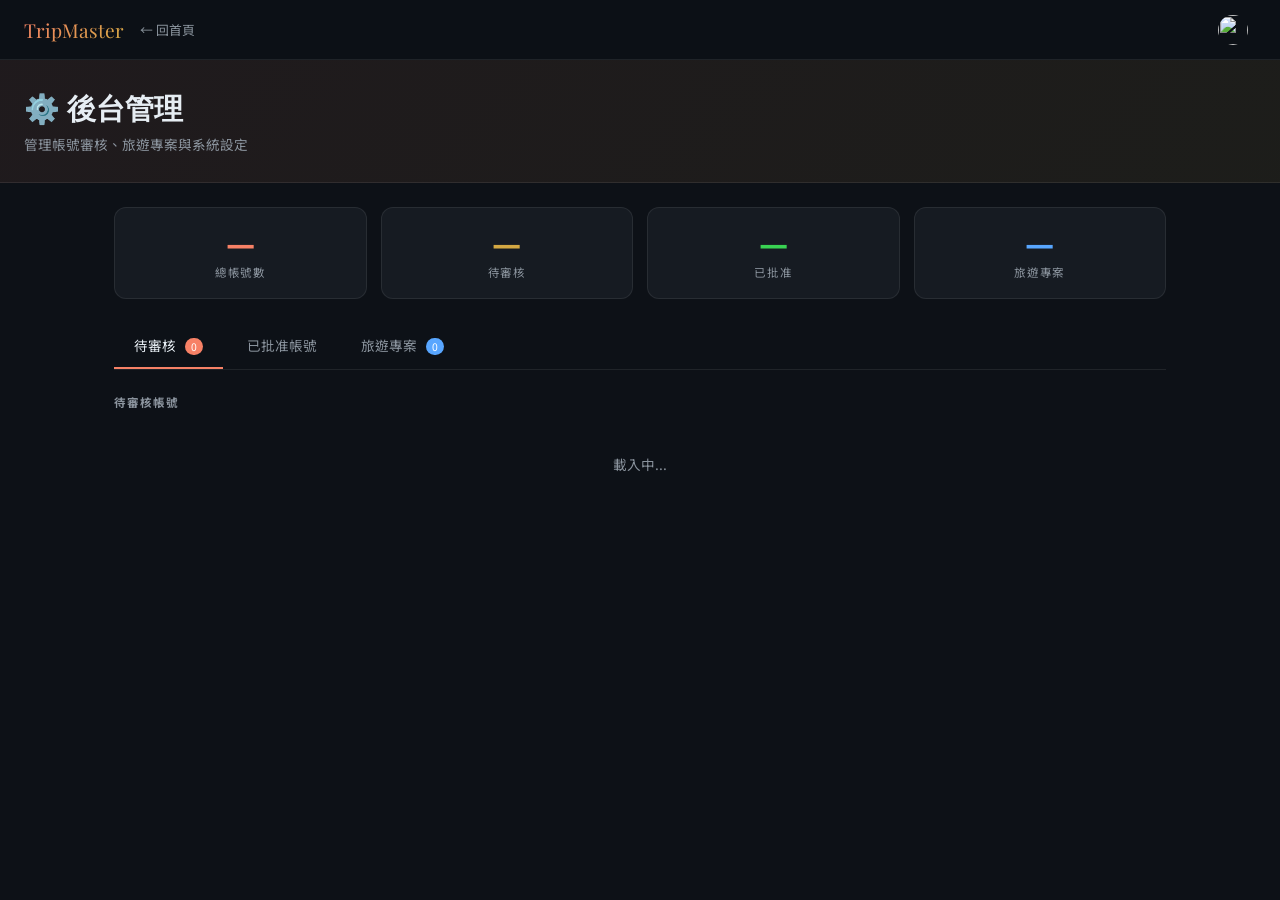
==== admin.html @ fc7f3d96 "新增" ====
<!DOCTYPE html>
<html lang="zh-TW">
<head>
<meta charset="UTF-8">
<meta name="viewport" content="width=device-width, initial-scale=1.0">
<title>後台管理｜TripMaster</title>
<link href="https://fonts.googleapis.com/css2?family=Noto+Sans+TC:wght@300;400;500;700&family=Playfair+Display:wght@700&display=swap" rel="stylesheet">

<script type="module">
import { initializeApp } from "https://www.gstatic.com/firebasejs/12.12.1/firebase-app.js";
import { getAuth, onAuthStateChanged } from "https://www.gstatic.com/firebasejs/12.12.1/firebase-auth.js";
import { getDatabase, ref, onValue, update, remove, get } from "https://www.gstatic.com/firebasejs/12.12.1/firebase-database.js";

const firebaseConfig = {
  apiKey: "AIzaSyCT9AFuUGMuikwcA2wFYAbEs1gxke5i4dA",
  authDomain: "fukuoka-kyushu-oct2026.firebaseapp.com",
  databaseURL: "https://fukuoka-kyushu-oct2026-default-rtdb.asia-southeast1.firebasedatabase.app",
  projectId: "fukuoka-kyushu-oct2026",
  storageBucket: "fukuoka-kyushu-oct2026.firebasestorage.app",
  messagingSenderId: "101376635642",
  appId: "1:101376635642:web:d28651919e1df014bb4f43"
};

const app  = initializeApp(firebaseConfig);
const auth = getAuth(app);
const db   = getDatabase(app);
const ADMIN_EMAIL = "a45436@gmail.com";

onAuthStateChanged(auth, async user => {
  if (!user) { location.href = 'index.html'; return; }
  const snap = await get(ref(db, `users/${user.uid}`));
  const userData = snap.val();
  if (!userData?.isAdmin) { location.href = 'index.html'; return; }
  document.getElementById('admin-name').textContent = userData.name;
  document.getElementById('admin-photo').src = userData.photo || '';
  initAdmin();
});

function initAdmin() {
  loadUsers();
  loadProjects();
  loadStats();
}

// ── USERS ──────────────────────────────────────
function loadUsers() {
  onValue(ref(db, 'users'), snap => {
    const data = snap.val() || {};
    renderUsers(data);
    updateStats(data);
  });
}

function renderUsers(data) {
  const pending  = document.getElementById('list-pending');
  const approved = document.getElementById('list-approved');

  const pendingUsers  = Object.entries(data).filter(([,u]) => u.status === 'pending');
  const approvedUsers = Object.entries(data).filter(([,u]) => u.status === 'approved');

  document.getElementById('badge-pending').textContent = pendingUsers.length;

  pending.innerHTML = pendingUsers.length === 0
    ? '<div class="empty-msg">目前沒有待審核帳號 ✓</div>'
    : pendingUsers.map(([uid, u]) => userCard(uid, u, 'pending')).join('');

  approved.innerHTML = approvedUsers.map(([uid, u]) => userCard(uid, u, 'approved')).join('');
}

function userCard(uid, u, status) {
  const time = u.createdAt ? new Date(u.createdAt).toLocaleDateString('zh-TW') : '';
  const isAdmin = u.isAdmin ? '<span class="badge-admin">管理員</span>' : '';
  return `
    <div class="user-card ${status === 'pending' ? 'pending' : ''}">
      <img class="u-photo" src="${u.photo||''}" onerror="this.style.display='none'" alt="">
      <div class="u-info">
        <div class="u-name">${u.name||'未知'} ${isAdmin}</div>
        <div class="u-email">${u.email||''}</div>
        <div class="u-date">申請日：${time}</div>
      </div>
      <div class="u-actions">
        ${status === 'pending' ? `
          <button class="btn-approve" onclick="approveUser('${uid}')">✓ 批准</button>
          <button class="btn-reject"  onclick="rejectUser('${uid}')">✗ 拒絕</button>
        ` : `
          ${!u.isAdmin ? `<button class="btn-revoke" onclick="revokeUser('${uid}')">撤銷</button>` : ''}
        `}
      </div>
    </div>`;
}

window.approveUser = async uid => {
  if (!confirm('確定批准此用戶？')) return;
  await update(ref(db, `users/${uid}`), { status: 'approved', approvedAt: Date.now() });
  showToast('✓ 已批准');
};
window.rejectUser = async uid => {
  if (!confirm('確定拒絕此用戶？')) return;
  await remove(ref(db, `users/${uid}`));
  showToast('已拒絕並刪除');
};
window.revokeUser = async uid => {
  if (!confirm('確定撤銷此用戶的使用權限？')) return;
  await update(ref(db, `users/${uid}`), { status: 'revoked' });
  showToast('已撤銷');
};

// ── PROJECTS ───────────────────────────────────
function loadProjects() {
  onValue(ref(db, 'projects'), snap => {
    const data = snap.val() || {};
    renderProjects(data);
  });
}

function renderProjects(data) {
  const list = document.getElementById('list-projects');
  const entries = Object.entries(data);
  document.getElementById('badge-projects').textContent = entries.length;

  list.innerHTML = entries.length === 0
    ? '<div class="empty-msg">目前沒有旅遊專案</div>'
    : entries.map(([id, p]) => `
      <div class="project-row">
        <div class="proj-emoji" style="background:${p.color||'#4a7c59'}">${p.emoji||'✈️'}</div>
        <div class="proj-info">
          <div class="proj-name">${p.title}</div>
          <div class="proj-meta">${p.ownerName||''} 建立 · ${p.startDate||'?'} ～ ${p.endDate||'?'} · ${p.memberCount||1} 人</div>
        </div>
        <div class="u-actions">
          <a href="trip.html?project=${id}" class="btn-view">查看</a>
          <button class="btn-reject" onclick="deleteProject('${id}')">刪除</button>
        </div>
      </div>`).join('');
}

window.deleteProject = async id => {
  if (!confirm('確定刪除此專案？此操作無法復原！')) return;
  await remove(ref(db, `projects/${id}`));
  showToast('已刪除專案');
};

// ── STATS ──────────────────────────────────────
function updateStats(users) {
  const vals = Object.values(users);
  document.getElementById('stat-total').textContent   = vals.length;
  document.getElementById('stat-pending').textContent = vals.filter(u => u.status === 'pending').length;
  document.getElementById('stat-active').textContent  = vals.filter(u => u.status === 'approved').length;
}

function loadStats() {
  onValue(ref(db, 'projects'), snap => {
    document.getElementById('stat-projects').textContent = Object.keys(snap.val()||{}).length;
  });
}

function showToast(msg) {
  const t = document.getElementById('toast');
  t.textContent = msg;
  t.classList.add('show');
  setTimeout(() => t.classList.remove('show'), 2200);
}

// Tab switching
window.switchTab = (tab) => {
  document.querySelectorAll('.tab-btn').forEach(b => b.classList.remove('active'));
  document.querySelectorAll('.tab-panel').forEach(p => p.style.display = 'none');
  document.querySelector(`[data-tab="${tab}"]`).classList.add('active');
  document.getElementById(`panel-${tab}`).style.display = 'block';
};
</script>

<style>
:root {
  --night: #0d1117; --surface: #161b22; --surface2: #21262d;
  --border: rgba(255,255,255,0.08); --text: #e6edf3; --muted: #8b949e;
  --accent: #f78166; --gold: #d4a843; --green: #39d353; --red: #f85149;
  --r: 12px;
}
* { box-sizing: border-box; margin: 0; padding: 0; }
body { font-family: 'Noto Sans TC', sans-serif; background: var(--night); color: var(--text); min-height: 100vh; }

nav {
  background: rgba(13,17,23,0.95); backdrop-filter: blur(16px);
  border-bottom: 1px solid var(--border); padding: 0 24px;
  display: flex; align-items: center; height: 60px; gap: 16px; position: sticky; top: 0; z-index: 100;
}
.nav-logo { font-family: 'Playfair Display', serif; font-size: 1.2rem; background: linear-gradient(135deg,#f78166,#d4a843); -webkit-background-clip:text; -webkit-text-fill-color:transparent; text-decoration:none; }
.nav-back { font-size: .8rem; color: var(--muted); text-decoration: none; display:flex; align-items:center; gap:4px; }
.nav-back:hover { color: var(--text); }
.nav-spacer { flex: 1; }
.user-avatar { display:flex; align-items:center; gap:8px; font-size:.8rem; color:var(--muted); }
.user-avatar img { width:30px; height:30px; border-radius:50%; }

.admin-header {
  background: linear-gradient(135deg, rgba(247,129,102,0.08), rgba(212,168,67,0.08));
  border-bottom: 1px solid var(--border);
  padding: 28px 24px;
}
.admin-header h1 { font-family: 'Playfair Display', serif; font-size: 1.8rem; margin-bottom: 4px; }
.admin-header p  { color: var(--muted); font-size: .85rem; }

.stats-row {
  display: grid;
  grid-template-columns: repeat(4, 1fr);
  gap: 14px;
  padding: 24px;
  max-width: 1100px;
  margin: 0 auto;
}
.stat-card {
  background: var(--surface);
  border: 1px solid var(--border);
  border-radius: var(--r);
  padding: 18px;
  text-align: center;
}
.stat-num { font-size: 2rem; font-weight: 900; line-height: 1; margin-bottom: 6px; }
.stat-label { font-size: .72rem; color: var(--muted); text-transform: uppercase; letter-spacing: .06em; }

.main-content { max-width: 1100px; margin: 0 auto; padding: 0 24px 60px; }

/* TABS */
.tabs {
  display: flex; gap: 4px;
  border-bottom: 1px solid var(--border);
  margin-bottom: 24px;
}
.tab-btn {
  background: transparent; border: none; color: var(--muted);
  padding: 12px 20px; font-size: .85rem; cursor: pointer;
  font-family: inherit; border-bottom: 2px solid transparent;
  transition: color .15s, border-color .15s;
}
.tab-btn.active { color: var(--text); border-color: var(--accent); }
.tab-btn:hover:not(.active) { color: var(--text); }
.badge { background: var(--accent); color: #fff; border-radius: 10px; padding: 1px 6px; font-size: .65rem; margin-left: 6px; }

/* USER CARDS */
.user-card {
  display: flex; align-items: center; gap: 14px;
  background: var(--surface); border: 1px solid var(--border);
  border-radius: var(--r); padding: 14px 18px; margin-bottom: 10px;
  transition: border-color .2s;
}
.user-card.pending { border-color: rgba(247,129,102,0.3); background: rgba(247,129,102,0.04); }
.u-photo { width: 44px; height: 44px; border-radius: 50%; flex-shrink: 0; background: var(--surface2); }
.u-info { flex: 1; min-width: 0; }
.u-name  { font-size: .9rem; font-weight: 600; margin-bottom: 2px; }
.u-email { font-size: .75rem; color: var(--muted); }
.u-date  { font-size: .7rem;  color: var(--muted); margin-top: 2px; }
.u-actions { display: flex; gap: 8px; flex-shrink: 0; }

.badge-admin { background: rgba(212,168,67,0.2); color: var(--gold); border-radius: 6px; padding: 1px 7px; font-size: .65rem; margin-left: 6px; }

.btn-approve { background: rgba(57,211,83,0.15); color: var(--green); border: 1px solid rgba(57,211,83,0.3); border-radius: 7px; padding: 6px 12px; font-size: .78rem; cursor: pointer; font-family: inherit; transition: background .15s; }
.btn-approve:hover { background: rgba(57,211,83,0.25); }
.btn-reject  { background: rgba(248,81,73,0.12); color: var(--red); border: 1px solid rgba(248,81,73,0.25); border-radius: 7px; padding: 6px 12px; font-size: .78rem; cursor: pointer; font-family: inherit; transition: background .15s; }
.btn-reject:hover  { background: rgba(248,81,73,0.22); }
.btn-revoke  { background: var(--surface2); color: var(--muted); border: 1px solid var(--border); border-radius: 7px; padding: 6px 12px; font-size: .78rem; cursor: pointer; font-family: inherit; }
.btn-view    { background: rgba(88,166,255,0.12); color: #58a6ff; border: 1px solid rgba(88,166,255,0.25); border-radius: 7px; padding: 6px 12px; font-size: .78rem; cursor: pointer; font-family: inherit; text-decoration: none; }

/* PROJECT ROWS */
.project-row {
  display: flex; align-items: center; gap: 14px;
  background: var(--surface); border: 1px solid var(--border);
  border-radius: var(--r); padding: 14px 18px; margin-bottom: 10px;
}
.proj-emoji { width: 44px; height: 44px; border-radius: 10px; display: flex; align-items: center; justify-content: center; font-size: 1.4rem; flex-shrink: 0; opacity: .85; }
.proj-info { flex: 1; }
.proj-name { font-size: .9rem; font-weight: 600; }
.proj-meta { font-size: .75rem; color: var(--muted); margin-top: 3px; }

.empty-msg { text-align: center; padding: 32px; color: var(--muted); font-size: .85rem; }

.section-label { font-size: .72rem; text-transform: uppercase; letter-spacing: .08em; color: var(--muted); margin-bottom: 12px; font-weight: 700; }

.toast { position: fixed; bottom: 20px; left: 50%; transform: translateX(-50%) translateY(50px); background: var(--surface); border: 1px solid var(--border); color: var(--text); padding: 10px 20px; border-radius: 20px; font-size: .82rem; opacity: 0; transition: transform .3s, opacity .3s; z-index: 999; pointer-events: none; }
.toast.show { transform: translateX(-50%) translateY(0); opacity: 1; }

@media (max-width: 600px) {
  .stats-row { grid-template-columns: 1fr 1fr; }
  .user-card { flex-wrap: wrap; }
  .u-actions { width: 100%; }
}
</style>
</head>
<body>

<nav>
  <a class="nav-logo" href="index.html">TripMaster</a>
  <a class="nav-back" href="index.html">← 回首頁</a>
  <div class="nav-spacer"></div>
  <div class="user-avatar">
    <img id="admin-photo" src="" alt="">
    <span id="admin-name"></span>
  </div>
</nav>

<div class="admin-header">
  <h1>⚙️ 後台管理</h1>
  <p>管理帳號審核、旅遊專案與系統設定</p>
</div>

<!-- 統計 -->
<div class="stats-row">
  <div class="stat-card">
    <div class="stat-num" id="stat-total" style="color:var(--accent)">—</div>
    <div class="stat-label">總帳號數</div>
  </div>
  <div class="stat-card">
    <div class="stat-num" id="stat-pending" style="color:var(--gold)">—</div>
    <div class="stat-label">待審核</div>
  </div>
  <div class="stat-card">
    <div class="stat-num" id="stat-active" style="color:var(--green)">—</div>
    <div class="stat-label">已批准</div>
  </div>
  <div class="stat-card">
    <div class="stat-num" id="stat-projects" style="color:#58a6ff">—</div>
    <div class="stat-label">旅遊專案</div>
  </div>
</div>

<div class="main-content">
  <div class="tabs">
    <button class="tab-btn active" data-tab="pending" onclick="switchTab('pending')">
      待審核 <span class="badge" id="badge-pending">0</span>
    </button>
    <button class="tab-btn" data-tab="users" onclick="switchTab('users')">已批准帳號</button>
    <button class="tab-btn" data-tab="projects" onclick="switchTab('projects')">
      旅遊專案 <span class="badge" id="badge-projects" style="background:#58a6ff">0</span>
    </button>
  </div>

  <!-- 待審核 -->
  <div class="tab-panel" id="panel-pending">
    <div class="section-label">待審核帳號</div>
    <div id="list-pending"><div class="empty-msg">載入中...</div></div>
  </div>

  <!-- 已批准 -->
  <div class="tab-panel" id="panel-users" style="display:none">
    <div class="section-label">已批准帳號</div>
    <div id="list-approved"></div>
  </div>

  <!-- 專案 -->
  <div class="tab-panel" id="panel-projects" style="display:none">
    <div class="section-label">所有旅遊專案</div>
    <div id="list-projects"></div>
  </div>
</div>

<div class="toast" id="toast"></div>
</body>
</html>
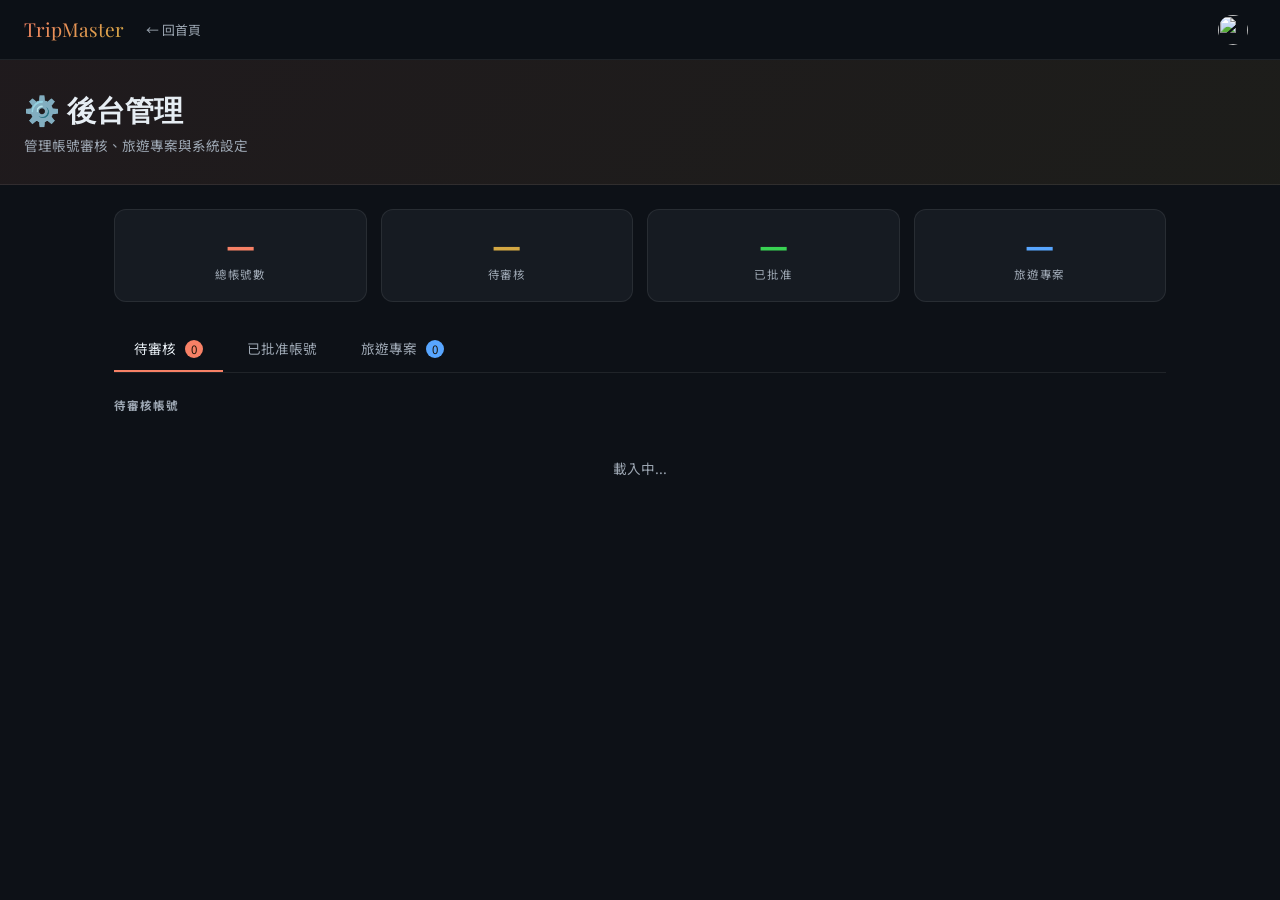
==== commit c6e8edc1: "Add shared UI layer: focus rings, Esc to close dialogs, a11y labels New ui.css / ui.js loaded by all" ====
--- a/admin.html
+++ b/admin.html
@@ -284,6 +284,9 @@
   .u-actions { width: 100%; }
 }
 </style>
+<link rel="stylesheet" href="ui.css">
+<script src="ui.js" defer></script>
+<script>if('serviceWorker' in navigator) navigator.serviceWorker.register('sw.js');</script>
 </head>
 <body>
 
--- a/ui.css
+++ b/ui.css
@@ -0,0 +1,181 @@
+/* TripMaster 共用 UI 層:全站一致的色票、焦點框、觸控目標、最小字級、減少動態。
+   各頁 <style> 之後載入,只做覆蓋,不改各頁版型。 */
+
+:root {
+  color-scheme: dark;                 /* 原生日期/時間選擇器、捲軸跟著深色 */
+  --night: #0d1117;
+  --surface: #161b22;
+  --surface2: #21262d;
+  --border: rgba(255,255,255,0.08);
+  --border-strong: rgba(255,255,255,0.16);
+  --text: #e6edf3;
+  --muted: #9da7b3;                   /* 原 #8b949e,小字在 surface2 上對比不足 */
+  --accent: #f78166;
+  --gold: #d4a843;
+  --green: #39d353;
+  --teal: #39d353;
+  --blue: #58a6ff;
+  --red: #f85149;
+  --on-accent: #1a1206;               /* 珊瑚/金色底上的文字:白字只有 2.2–2.6:1 */
+  --grad: linear-gradient(135deg, #f78166, #d4a843);
+  --focus: #58a6ff;
+  --r: 12px;
+  --ease: cubic-bezier(.2, .8, .2, 1);
+}
+
+html { -webkit-text-size-adjust: 100%; }
+body {
+  -webkit-font-smoothing: antialiased;
+  -webkit-tap-highlight-color: transparent;
+  line-height: 1.5;
+}
+::placeholder { color: var(--muted); opacity: .75; }
+::selection { background: rgba(247,129,102,.35); }
+
+/* ── 捲軸 ── */
+* { scrollbar-width: thin; scrollbar-color: rgba(255,255,255,.14) transparent; }
+::-webkit-scrollbar { width: 8px; height: 8px; }
+::-webkit-scrollbar-thumb { background: rgba(255,255,255,.14); border-radius: 4px; }
+::-webkit-scrollbar-track { background: transparent; }
+
+/* ── 焦點框:鍵盤操作一定看得到(滑鼠點擊不出現) ── */
+:focus-visible {
+  outline: 2px solid var(--focus) !important;
+  outline-offset: 2px;
+}
+[role="dialog"]:focus-visible { outline: none !important; }  /* 開彈窗時焦點放在面板本身,不畫框 */
+input:focus-visible, select:focus-visible, textarea:focus-visible {
+  outline-offset: 0;
+}
+/* 滑鼠點進輸入框也要有提示(原本多處 outline:none 且無替代) */
+input:focus, select:focus, textarea:focus {
+  border-color: rgba(88,166,255,.6);
+}
+.spot-name-inp:focus, .nav-title-input:focus, .add-spot-inp:focus,
+.spot-time:focus, .spot-cost:focus, .spot-stay:focus, .day-date:focus,
+.budget-field input:focus {
+  border-bottom-color: var(--focus) !important;
+  border-bottom-style: solid !important;
+}
+
+/* ── 按鈕:一致的按壓回饋、停用狀態 ── */
+button, .btn, a[class*="btn"], .ps-btn, .ws-btn, .nav-link {
+  -webkit-tap-highlight-color: transparent;
+  transition: background-color .15s, color .15s, border-color .15s, opacity .15s, transform .12s var(--ease), box-shadow .15s;
+}
+button:not(:disabled):active { transform: scale(.97); }
+button:disabled, button[aria-disabled="true"] { opacity: .45; cursor: not-allowed; }
+[role="button"] { cursor: pointer; }
+
+/* ── 主要按鈕:漸層底改深色字(對比 ≥ 7:1) ── */
+.btn-add-day, .ps-btn.active, #poi-card .pc-add, .pm-upload-btn,
+.btn-new-project, .btn-card-primary, .btn-primary, .btn-add-exp, .upload-btn {
+  color: var(--on-accent) !important;
+  font-weight: 700;
+}
+.btn-add-day:hover, .pm-upload-btn:hover, .btn-primary:hover, .btn-add-exp:hover,
+.upload-btn:hover, #poi-card .pc-add:hover, .btn-card-primary:hover {
+  opacity: 1; filter: brightness(1.08);
+}
+.next-pill, #next-bar .nb-go, #undo-bar button, .cur-base-tag, .badge {
+  color: var(--on-accent) !important;
+}
+
+/* ── 最小字級:.6rem(9.6px)一律拉到 ≥ .72rem(11.5px) ── */
+.day-pill, .spot-type-sel, .add-type-sel, .spot-warn, .toggle-label,
+.spot-time, .spot-note, .spot-cost, .yen, .spot-cur-sel, .spot-move-sel,
+.budget-num .lbl, .next-pill, .today-pill, .se-field, .pm-cap, .pm-hint,
+.member-tag, .ci-by, .doc-meta, .wx-place, #route-info .ri-dur, .day-wx,
+.field label, .poi-meta, .article-status, .private-badge, .empty-hint,
+.badge, .badge-admin, .owner-badge, .cur-base-tag, .cur-code-inline, .cur-updated,
+.day-pill, .spot-type-sel, .add-type-sel, .spot-warn, .toggle-label,
+.spot-time, .spot-note, .spot-cost, .yen, .spot-cur-sel, .spot-move-sel,
+.budget-num .lbl, .next-pill, .today-pill, .se-field, .pm-cap, .pm-hint,
+.member-tag, .ci-by, .doc-meta, .wx-place, #route-info .ri-dur, .day-wx,
+.field label, .poi-meta, .article-status, .private-badge, .empty-hint,
+.badge, .badge-admin, .owner-badge, .cur-base-tag, .cur-code-inline, .cur-updated,
+.pool-hint, .doc-cat, .sc-nogeo {
+  font-size: .72rem;
+}
+.spot-num { width: 22px; height: 22px; font-size: .7rem; }
+.field label, .se-field, .form-group label { color: var(--muted); font-weight: 500; }
+
+/* ── 觸控/點擊目標:桌面也至少 28px(WCAG 2.2 AA 為 24px) ── */
+.btn-ic { min-height: 30px; min-width: 30px; padding: 4px 8px; display: inline-flex; align-items: center; justify-content: center; }
+.btn-spot-del, .btn-spot-detail, .doc-del, .cur-del, .btn-del-exp, .btn-currency-link {
+  min-width: 32px; min-height: 32px; display: inline-flex; align-items: center; justify-content: center; border-radius: 8px;
+}
+.btn-spot-del:hover, .btn-spot-detail:hover, .doc-del:hover, .cur-del:hover, .btn-del-exp:hover {
+  background: rgba(255,255,255,.06);
+}
+.pm-close, #poi-card .pc-close {
+  min-width: 36px; min-height: 36px; border-radius: 8px;
+  display: inline-flex; align-items: center; justify-content: center;
+}
+#poi-card .pc-close { top: 4px; right: 4px; }
+.pm-close:hover, #poi-card .pc-close:hover { background: var(--surface2); color: var(--text); }
+.pm-cell .pm-del, .ph-del { width: 28px; height: 28px; font-size: .75rem; }
+.btn-spot-nav, .btn-spot-toggle { width: 34px; height: 34px; }
+.spot-move-sel { min-height: 28px; }
+.nav-back { padding: 8px 6px; border-radius: 8px; display: inline-flex; align-items: center; }
+.nav-back:hover { background: var(--surface2); }
+.btn-map-day { padding: 6px 10px; min-height: 30px; }
+.btn-add-spot { min-height: 32px; }
+.map-tab { min-height: 30px; }
+.tab-btn { min-height: 44px; }
+.tab-btn:hover:not(.active) { color: var(--text); }
+.btn-approve, .btn-reject, .btn-revoke, .btn-view { min-height: 34px; display: inline-flex; align-items: center; }
+.emoji-btn, .color-btn { min-width: 36px; min-height: 36px; }
+
+/* ── 可點的標題列(鍵盤可操作後) ── */
+.day-hd:hover { background: rgba(255,255,255,.05); }
+.pool-hd:hover { background: rgba(255,255,255,.03); }
+.day-chevron { transition: transform .2s var(--ease); }
+
+/* ── 卡片/彈窗:一致的圓角與陰影層級 ── */
+.day-card, .pool-card, .card, .settle-section, .expense-card, .user-card, .project-row, .stat-card, .stat-pill {
+  border-radius: var(--r);
+}
+.modal-mask { backdrop-filter: blur(4px); -webkit-backdrop-filter: blur(4px); background: rgba(0,0,0,.7); }
+.photo-modal, .modal { box-shadow: 0 24px 64px rgba(0,0,0,.6); }
+.modal-mask.open .photo-modal { animation: tm-pop .22s var(--ease); }
+.modal-overlay[style*="flex"] .modal { animation: tm-pop .22s var(--ease); }
+@keyframes tm-pop { from { opacity: 0; transform: translateY(12px) scale(.98); } to { opacity: 1; transform: none; } }
+.pm-foot { flex-wrap: wrap; }
+
+/* ── Toast:語意色的左邊條,手機可換行 ── */
+.toast { max-width: calc(100% - 32px); white-space: normal; text-align: center; box-shadow: 0 8px 24px rgba(0,0,0,.45); }
+
+/* ── 表格數字對齊 ── */
+.val, .stat-num, .exp-amount, .tx-amount, .day-cost, .sc-cost, #route-info .ri-total { font-variant-numeric: tabular-nums; }
+
+/* ── 空狀態 ── */
+.empty-state p, .empty-msg, .empty-projects p { color: var(--muted); }
+
+/* ── 手機 ── */
+@media (max-width: 768px) {
+  /* trip.html 手機版原本就放大的字,不要被上面的下限蓋回去 */
+  .spot-warn { font-size: .78rem; }
+  .se-field { font-size: .74rem; }
+  .sc-row2 .sc-nogeo { font-size: .76rem; }
+  .btn-ic { min-width: 40px; min-height: 40px; }
+  .pm-close, #poi-card .pc-close { min-width: 44px; min-height: 44px; }
+  .pm-cell .pm-del, .ph-del { width: 32px; height: 32px; }
+  .btn-spot-del, .btn-spot-detail, .doc-del, .cur-del, .btn-del-exp { min-width: 40px; min-height: 40px; }
+  .btn-spot-nav, .btn-spot-toggle { width: 40px; height: 40px; }
+}
+
+/* ── 減少動態:系統設定開啟時關閉動畫與位移 ── */
+@media (prefers-reduced-motion: reduce) {
+  *, *::before, *::after {
+    animation-duration: .01ms !important;
+    animation-iteration-count: 1 !important;
+    transition-duration: .01ms !important;
+    scroll-behavior: auto !important;
+  }
+  button:not(:disabled):active { transform: none; }
+  .project-card:hover, .btn-google:hover, .btn-new-project:hover, #map-nav-btn:hover { transform: none; }
+}
+
+/* 螢幕閱讀器專用文字 */
+.sr-only { position: absolute; width: 1px; height: 1px; padding: 0; margin: -1px; overflow: hidden; clip: rect(0,0,0,0); white-space: nowrap; border: 0; }
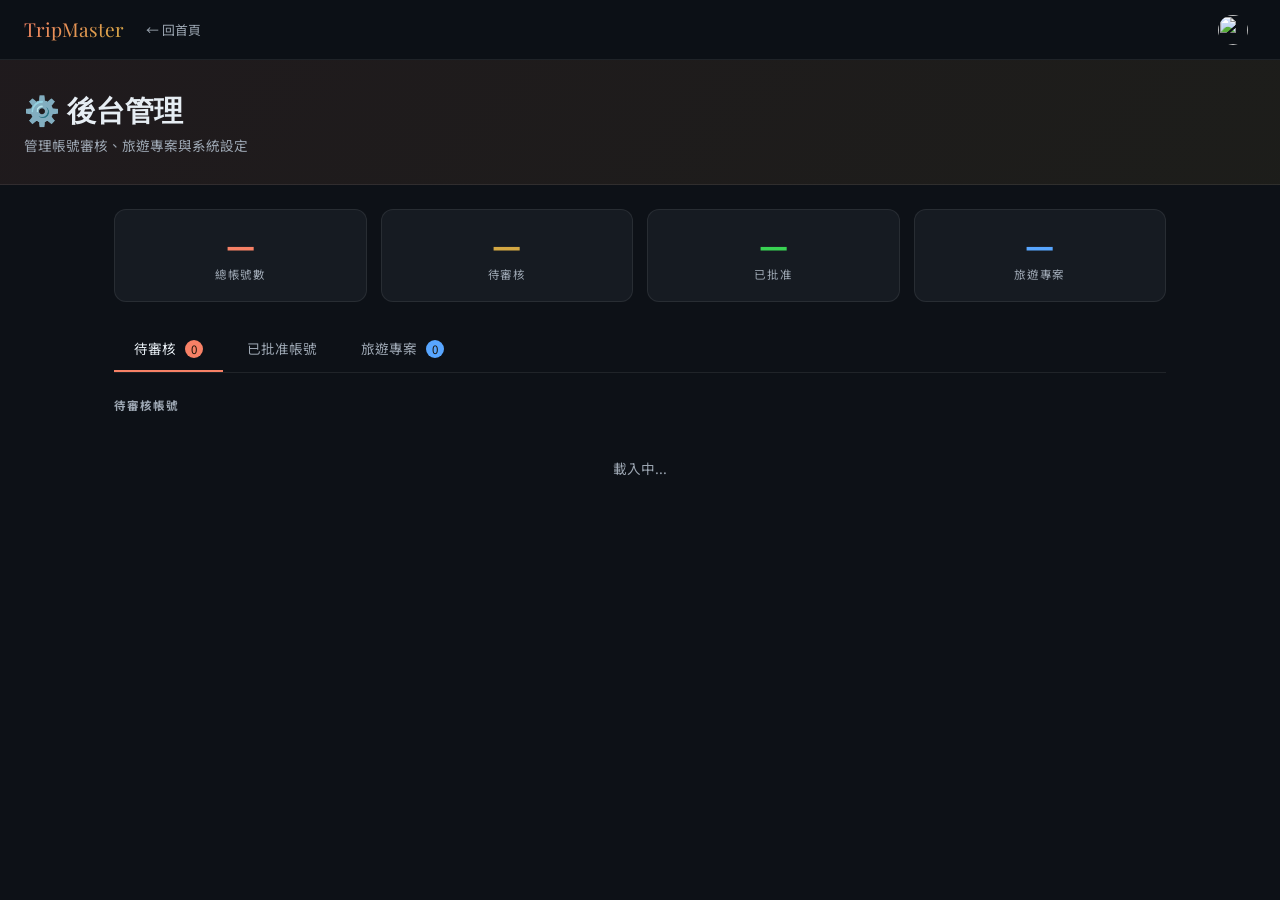
==== commit 7f16017e: "Mobile-first interaction: tab bar, bottom sheets, back button, safe areas - trip.html: bottom tab ba" ====
--- a/admin.html
+++ b/admin.html
@@ -2,7 +2,7 @@
 <html lang="zh-TW">
 <head>
 <meta charset="UTF-8">
-<meta name="viewport" content="width=device-width, initial-scale=1.0">
+<meta name="viewport" content="width=device-width, initial-scale=1.0, viewport-fit=cover">
 <title>後台管理｜TripMaster</title>
 <link href="https://fonts.googleapis.com/css2?family=Noto+Sans+TC:wght@300;400;500;700&family=Playfair+Display:wght@700&display=swap" rel="stylesheet">
 
@@ -278,10 +278,23 @@
 .toast { position: fixed; bottom: 20px; left: 50%; transform: translateX(-50%) translateY(50px); background: var(--surface); border: 1px solid var(--border); color: var(--text); padding: 10px 20px; border-radius: 20px; font-size: .82rem; opacity: 0; transition: transform .3s, opacity .3s; z-index: 999; pointer-events: none; }
 .toast.show { transform: translateX(-50%) translateY(0); opacity: 1; }
 
+@media (max-width: 768px) {
+  nav { padding: 0 12px; }
+  #admin-name { display: none; }
+  .admin-header { padding: 18px 16px; }
+  .admin-header h1 { font-size: 1.4rem; }
+  .stats-row { padding: 16px; gap: 10px; }
+  .main-content { padding: 0 16px 40px; }
+  .tabs { overflow-x: auto; flex-wrap: nowrap; scrollbar-width: none; }
+  .tabs::-webkit-scrollbar { display: none; }
+  .tab-btn { flex-shrink: 0; white-space: nowrap; padding: 12px 14px; }
+  .project-row { flex-wrap: wrap; }
+}
 @media (max-width: 600px) {
   .stats-row { grid-template-columns: 1fr 1fr; }
   .user-card { flex-wrap: wrap; }
   .u-actions { width: 100%; }
+  .u-actions > * { flex: 1; justify-content: center; min-height: 44px; }
 }
 </style>
 <link rel="stylesheet" href="ui.css">
--- a/ui.css
+++ b/ui.css
@@ -177,5 +177,39 @@
   .project-card:hover, .btn-google:hover, .btn-new-project:hover, #map-nav-btn:hover { transform: none; }
 }
 
+/* ── 安全區:iPhone 瀏海/動態島與底部 Home 橫條(需 viewport-fit=cover) ── */
+body { padding-left: env(safe-area-inset-left); padding-right: env(safe-area-inset-right); padding-top: env(safe-area-inset-top); }
+body:not(.has-tabbar) { padding-bottom: env(safe-area-inset-bottom); }
+body::before { content: ''; position: fixed; top: 0; left: 0; right: 0; height: env(safe-area-inset-top); background: var(--night); z-index: 1001; pointer-events: none; }
+nav { top: env(safe-area-inset-top); }
+.toast { bottom: calc(20px + env(safe-area-inset-bottom)); }
+@media (max-width: 768px) { body.has-tabbar .toast { bottom: calc(76px + env(safe-area-inset-bottom)); } }
+
+/* ── 手機:彈窗改成底部抽屜 ── */
+@media (max-width: 768px) {
+  .modal-mask, .modal-overlay { align-items: flex-end !important; padding: 0 !important; }
+  .modal-mask .photo-modal, .modal-overlay .modal {
+    width: 100% !important; max-width: 100% !important;
+    max-height: calc(var(--vvh, 100dvh) * .9); min-height: 0;
+    border-radius: 18px 18px 0 0; border-bottom: none;
+    padding-bottom: env(safe-area-inset-bottom);
+    position: relative; touch-action: pan-y;
+  }
+  .modal-overlay .modal { padding: 26px 20px calc(20px + env(safe-area-inset-bottom)); }
+  /* 抽屜頂端的拖曳把手(也提示可以下滑關閉) */
+  .modal-mask .photo-modal::before, .modal-overlay .modal::before {
+    content: ''; position: absolute; top: 7px; left: 50%; width: 40px; height: 5px; transform: translateX(-50%);
+    border-radius: 3px; background: rgba(255,255,255,.22);
+  }
+  .modal-mask .pm-head { padding-top: 18px; touch-action: none; }
+  .modal-overlay .modal h2 { touch-action: none; }
+  .modal-mask.open .photo-modal, .modal-overlay[style*="flex"] .modal { animation: tm-sheet .28s var(--ease); }
+  .sheet-dragging { transition: none !important; animation: none !important; }
+  .sheet-releasing { transition: transform .22s var(--ease) !important; }
+  .modal-actions { position: sticky; bottom: calc(-20px - env(safe-area-inset-bottom)); background: var(--surface); padding: 12px 0 4px; margin-bottom: -4px; }
+  .modal-actions button { min-height: 48px; }
+}
+@keyframes tm-sheet { from { transform: translateY(100%); } to { transform: none; } }
+
 /* 螢幕閱讀器專用文字 */
 .sr-only { position: absolute; width: 1px; height: 1px; padding: 0; margin: -1px; overflow: hidden; clip: rect(0,0,0,0); white-space: nowrap; border: 0; }
